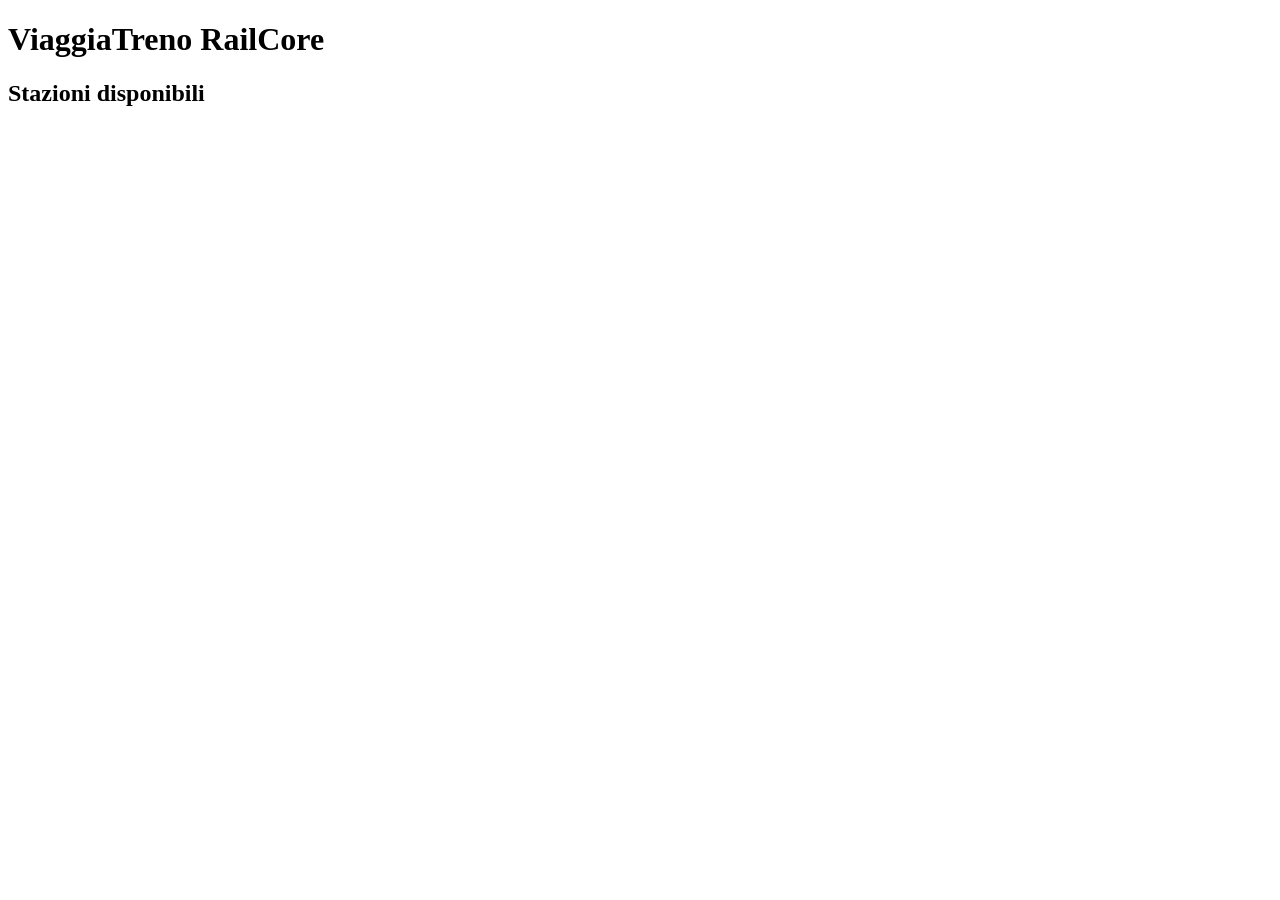
==== index.html @ 899c0888 "Create index.html" ====
<!DOCTYPE html>
<html lang="it">

<head>
    <meta charset="UTF-8">
    <meta name="viewport" content="width=device-width, initial-scale=1.0">
    <title>ViaggiaTreno RailCore</title>

    <link rel="stylesheet" href="style.css">
</head>

<body>

    <header>
        <h1>ViaggiaTreno RailCore</h1>
    </header>

    <main>

        <section>
            <h2>Stazioni disponibili</h2>

            <div id="stationList"></div>
        </section>

    </main>

    <script type="module" src="home.js"></script>

</body>

</html>
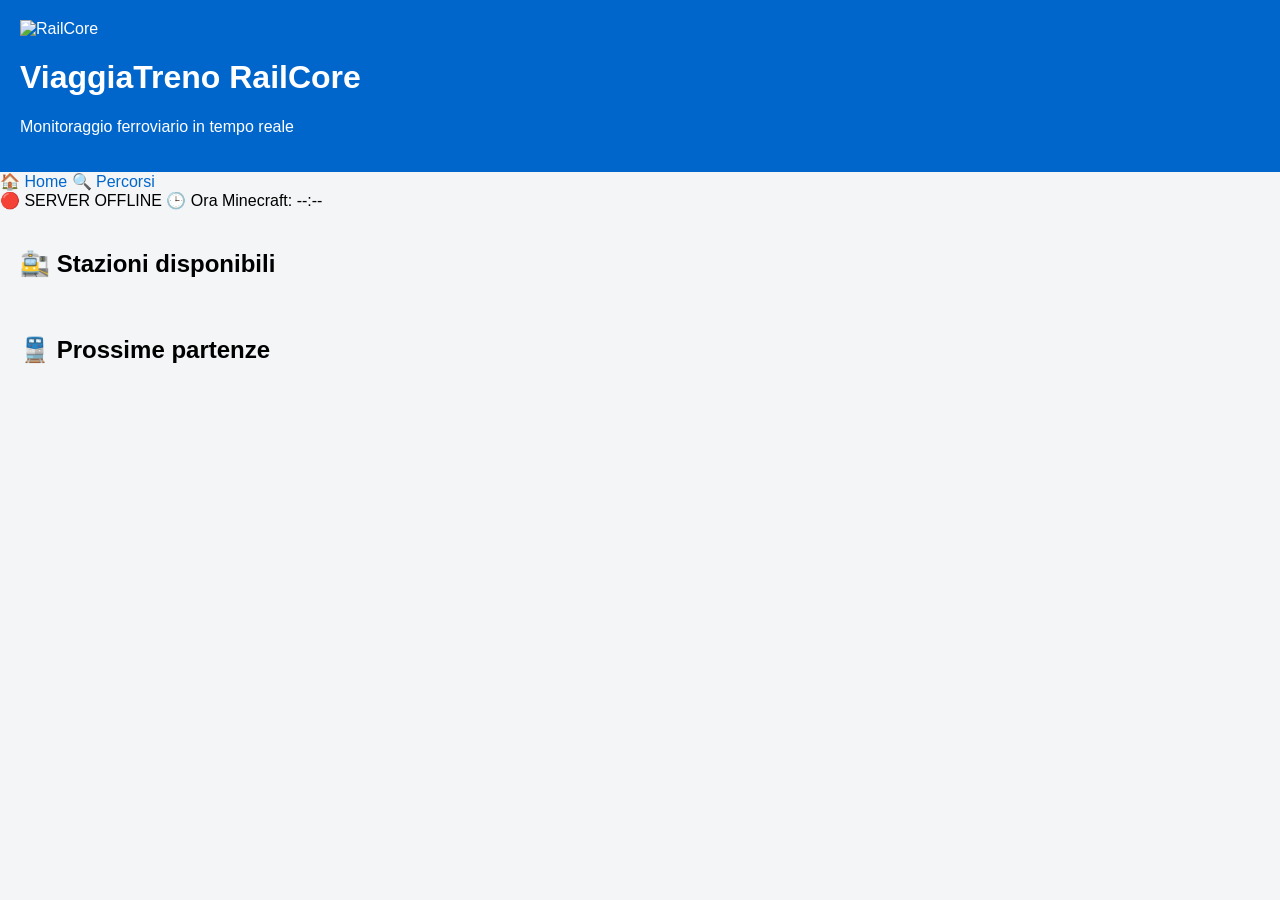
==== commit 4ea959a0: "Refactor index.html structure and add navigation" ====
--- a/index.html
+++ b/index.html
@@ -11,19 +11,90 @@
 
 <body>
 
-    <header>
+    <header class="main-header">
+
+    <img
+        src="https://cdn.modrinth.com/data/I8nHY8ll/4232f6ec6bc0516f23e2828a61a78998c49b5f3d.png"
+        class="logo"
+        alt="RailCore"
+    >
+
+    <div class="header-text">
+
         <h1>ViaggiaTreno RailCore</h1>
-    </header>
 
-    <main>
+        <p>
+            Monitoraggio ferroviario in tempo reale
+        </p>
 
-        <section>
-            <h2>Stazioni disponibili</h2>
+    </div>
 
-            <div id="stationList"></div>
-        </section>
+	</header>
 
-    </main>
+	<nav class="navbar">
+
+    <a href="index.html">
+        🏠 Home
+    </a>
+
+    <a href="navigate.html">
+        🔍 Percorsi
+    </a>
+
+</nav>
+	<div class="status-bar">
+
+  	  <span id="serverStatus">
+  	      🟢 Server Online
+   	 </span>
+
+  	  <span id="mcTime">
+  	      🕒 Ora Minecraft: --:--
+  	  </span>
+
+	</div>
+
+<main class="container">
+
+    <div
+        id="dashboardStats"
+        class="stats-grid">
+
+    </div>
+
+    <div class="card">
+
+        <h2>
+            🚉 Stazioni disponibili
+        </h2>
+
+        <br>
+
+        <div
+            id="stationList"
+            class="station-grid">
+
+        </div>
+
+    </div>
+
+    <div class="card">
+
+        <h2>
+            🚆 Prossime partenze
+        </h2>
+
+        <br>
+
+        <div
+            id="nextDepartures"
+            class="departures-grid">
+
+        </div>
+
+    </div>
+
+</main>
 
     <script type="module" src="home.js"></script>
 
--- a/style.css
+++ b/style.css
@@ -0,0 +1,75 @@
+body {
+    margin: 0;
+    font-family: Arial, sans-serif;
+    background: #f3f5f7;
+}
+
+header {
+    background: #0066cc;
+    color: white;
+    padding: 20px;
+}
+
+main {
+    padding: 20px;
+}
+
+.station-card {
+
+    display: block;
+
+    background: white;
+
+    padding: 15px;
+
+    margin-bottom: 10px;
+
+    border-radius: 8px;
+
+    text-decoration: none;
+
+    color: black;
+
+    box-shadow: 0 2px 4px rgba(0,0,0,.1);
+}
+
+.station-card:hover {
+
+    background: #f0f0f0;
+}
+
+table {
+
+    width: 100%;
+
+    border-collapse: collapse;
+
+    background: white;
+}
+
+th {
+
+    background: #0066cc;
+
+    color: white;
+}
+
+th,
+td {
+
+    padding: 12px;
+
+    border: 1px solid #ddd;
+}
+
+a {
+
+    color: #0066cc;
+
+    text-decoration: none;
+}
+
+a:hover {
+
+    text-decoration: underline;
+}
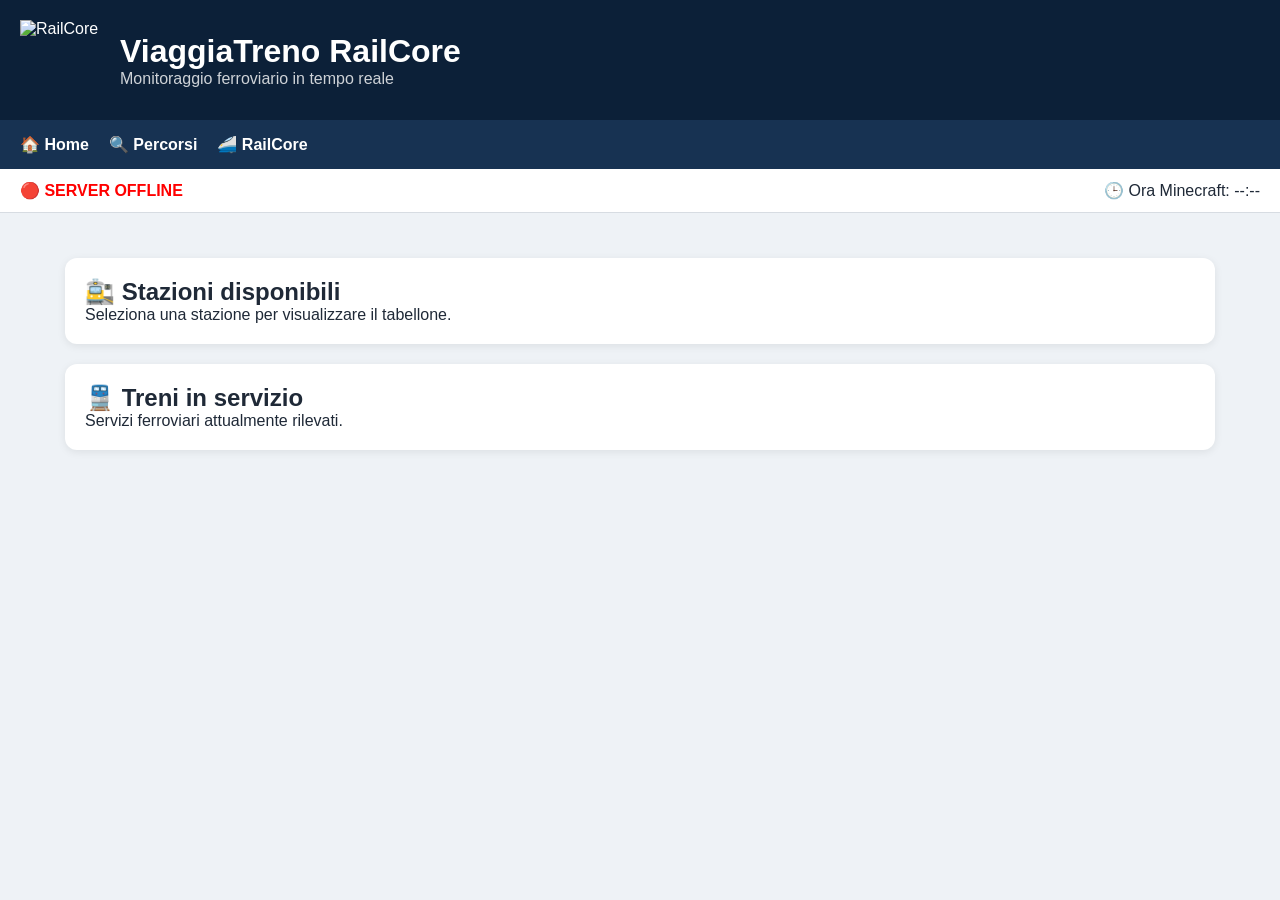
==== commit 402fb241: "Refactor HTML structure and formatting" ====
--- a/index.html
+++ b/index.html
@@ -3,100 +3,128 @@
 
 <head>
     <meta charset="UTF-8">
-    <meta name="viewport" content="width=device-width, initial-scale=1.0">
+    <meta
+        name="viewport"
+        content="width=device-width, initial-scale=1.0">
+
     <title>ViaggiaTreno RailCore</title>
 
-    <link rel="stylesheet" href="style.css">
+    <link
+        rel="stylesheet"
+        href="style.css">
 </head>
 
 <body>
 
     <header class="main-header">
 
-    <img
-        src="https://cdn.modrinth.com/data/I8nHY8ll/4232f6ec6bc0516f23e2828a61a78998c49b5f3d.png"
-        class="logo"
-        alt="RailCore"
-    >
+        <img
+            src="https://cdn.modrinth.com/data/I8nHY8ll/4232f6ec6bc0516f23e2828a61a78998c49b5f3d.png"
+            class="logo railcore-logo"
+            alt="RailCore">
 
-    <div class="header-text">
+        <div class="header-text">
 
-        <h1>ViaggiaTreno RailCore</h1>
+            <h1>ViaggiaTreno RailCore</h1>
 
-        <p>
-            Monitoraggio ferroviario in tempo reale
-        </p>
+            <p>
+                Monitoraggio ferroviario in tempo reale
+            </p>
+
+        </div>
+
+    </header>
+
+    <nav class="navbar">
+
+        <a href="index.html">
+            🏠 Home
+        </a>
+
+        <a href="navigate.html">
+            🔍 Percorsi
+        </a>
+
+        <a href="railcore.html">
+            🚄 RailCore
+        </a>
+
+    </nav>
+
+    <div class="status-bar">
+
+        <span id="serverStatus">
+
+            🟢 Server Online
+
+        </span>
+
+        <span id="mcTime">
+
+            🕒 Ora Minecraft: --:--
+
+        </span>
 
     </div>
 
-	</header>
+    <main class="container">
 
-	<nav class="navbar">
+        <section
+            id="dashboardStats"
+            class="stats-grid">
 
-    <a href="index.html">
-        🏠 Home
-    </a>
+        </section>
 
-    <a href="navigate.html">
-        🔍 Percorsi
-    </a>
+        <section class="card">
 
-</nav>
-	<div class="status-bar">
+            <div class="section-header">
 
-  	  <span id="serverStatus">
-  	      🟢 Server Online
-   	 </span>
+                <h2>
+                    🚉 Stazioni disponibili
+                </h2>
 
-  	  <span id="mcTime">
-  	      🕒 Ora Minecraft: --:--
-  	  </span>
+                <p>
+                    Seleziona una stazione per visualizzare il tabellone.
+                </p>
 
-	</div>
+            </div>
 
-<main class="container">
+            <div
+                id="stationList"
+                class="station-grid">
 
-    <div
-        id="dashboardStats"
-        class="stats-grid">
+            </div>
 
-    </div>
+        </section>
 
-    <div class="card">
+        <section class="card">
 
-        <h2>
-            🚉 Stazioni disponibili
-        </h2>
+            <div class="section-header">
 
-        <br>
+                <h2>
+                    🚆 Treni in servizio
+                </h2>
 
-        <div
-            id="stationList"
-            class="station-grid">
+                <p>
+                    Servizi ferroviari attualmente rilevati.
+                </p>
 
-        </div>
+            </div>
 
-    </div>
+            <div
+                id="nextDepartures"
+                class="departures-grid">
 
-    <div class="card">
+            </div>
 
-        <h2>
-            🚆 Prossime partenze
-        </h2>
+        </section>
 
-        <br>
+    </main>
 
-        <div
-            id="nextDepartures"
-            class="departures-grid">
-
-        </div>
-
-    </div>
-
-</main>
-
-    <script type="module" src="home.js"></script>
+    <script
+        type="module"
+        src="home.js">
+    </script>
 
 </body>
 
--- a/style.css
+++ b/style.css
@@ -1,41 +1,160 @@
+* {
+    margin: 0;
+    padding: 0;
+    box-sizing: border-box;
+}
+
 body {
-    margin: 0;
-    font-family: Arial, sans-serif;
-    background: #f3f5f7;
-}
-
-header {
-    background: #0066cc;
-    color: white;
-    padding: 20px;
-}
-
-main {
-    padding: 20px;
+
+    font-family: "Segoe UI", sans-serif;
+
+    background-color: #eef2f6;
+
+    color: #1f2937;
+}
+
+.main-header {
+
+    background: #0c2038;
+
+    color: white;
+
+    display: flex;
+
+    align-items: center;
+
+    gap: 20px;
+
+    padding: 20px;
+}
+
+.logo {
+
+    width: 80px;
+
+    height: 80px;
+}
+
+.header-text h1 {
+
+    font-size: 2rem;
+}
+
+.header-text p {
+
+    opacity: .8;
+}
+
+.navbar {
+
+    background: #173252;
+
+    display: flex;
+
+    gap: 20px;
+
+    padding: 15px 20px;
+}
+
+.navbar a {
+
+    color: white;
+
+    text-decoration: none;
+
+    font-weight: 600;
+}
+
+.navbar a:hover {
+
+    color: #79c0ff;
+}
+
+.status-bar {
+
+    display: flex;
+
+    justify-content: space-between;
+
+    align-items: center;
+
+    padding: 12px 20px;
+
+    background: white;
+
+    border-bottom: 1px solid #d7dce2;
+}
+
+.status-online {
+
+    color: green;
+
+    font-weight: bold;
+}
+
+.status-offline {
+
+    color: red;
+
+    font-weight: bold;
+}
+
+.container {
+
+    max-width: 1200px;
+
+    margin: auto;
+
+    padding: 25px;
+}
+
+.card {
+
+    background: white;
+
+    border-radius: 12px;
+
+    padding: 20px;
+
+    box-shadow: 0 2px 8px rgba(0,0,0,0.08);
+
+    margin-bottom: 20px;
+}
+
+.station-grid {
+
+    display: grid;
+
+    grid-template-columns:
+        repeat(auto-fill,minmax(250px,1fr));
+
+    gap: 15px;
 }
 
 .station-card {
 
-    display: block;
-
-    background: white;
-
-    padding: 15px;
-
-    margin-bottom: 10px;
-
-    border-radius: 8px;
+    background: white;
+
+    border-radius: 10px;
+
+    padding: 18px;
 
     text-decoration: none;
 
-    color: black;
-
-    box-shadow: 0 2px 4px rgba(0,0,0,.1);
+    color: #173252;
+
+    font-weight: bold;
+
+    transition: .2s;
+
+    box-shadow: 0 2px 8px rgba(0,0,0,.08);
 }
 
 .station-card:hover {
 
-    background: #f0f0f0;
+    transform: translateY(-2px);
+
+    background: #f5f9ff;
 }
 
 table {
@@ -47,9 +166,9 @@
     background: white;
 }
 
-th {
-
-    background: #0066cc;
+thead {
+
+    background: #173252;
 
     color: white;
 }
@@ -59,17 +178,212 @@
 
     padding: 12px;
 
-    border: 1px solid #ddd;
-}
-
-a {
-
-    color: #0066cc;
-
-    text-decoration: none;
-}
-
-a:hover {
-
-    text-decoration: underline;
-}+    border: 1px solid #e5e7eb;
+
+    text-align: left;
+}
+
+tr:hover {
+
+    background: #f8fafc;
+}
+
+.badge {
+
+    padding: 5px 10px;
+
+    border-radius: 20px;
+
+    color: white;
+
+    font-size: .85rem;
+}
+
+.train-info {
+
+    display: grid;
+
+    grid-template-columns: repeat(auto-fit,minmax(250px,1fr));
+
+    gap: 15px;
+}
+
+.stop-list tr.current {
+
+    background: #fff7cc;
+}
+
+.stop-list tr.completed {
+
+    background: #e6ffea;
+}
+
+.stop-list tr.future {
+
+    background: white;
+}
+
+.category-pill {
+
+    color: white;
+
+    padding: 6px 12px;
+
+    border-radius: 20px;
+
+    font-size: .9rem;
+
+    font-weight: 700;
+
+    display: inline-block;
+
+    box-shadow:
+        0 2px 6px rgba(0,0,0,.15);
+}
+
+.status-running {
+
+    color: #008000;
+
+    font-weight: bold;
+}
+
+.status-waiting {
+
+    color: #d97706;
+
+    font-weight: bold;
+}
+
+.status-station {
+
+    color: #0a66c2;
+
+    font-weight: bold;
+}
+
+.info-box {
+
+    background: white;
+
+    padding: 20px;
+
+    border-radius: 12px;
+
+    box-shadow: 0 2px 8px rgba(0,0,0,.08);
+}
+
+.current-train {
+
+    background: #fff6bf;
+}
+
+.completed-stop {
+
+    background: #e8ffe8;
+}
+
+.future-stop {
+
+    background: white;
+}
+
+.train-header {
+
+    font-size: 2rem;
+
+    font-weight: bold;
+}
+
+.category-box {
+
+    padding: 10px 15px;
+
+    border-radius: 20px;
+
+    color: white;
+
+    display: inline-block;
+
+    font-weight: bold;
+
+    box-shadow:
+        0 2px 8px rgba(0,0,0,.15);
+}
+
+.stats-grid {
+
+    display: grid;
+
+    grid-template-columns:
+        repeat(auto-fit,
+        minmax(220px,1fr));
+
+    gap: 15px;
+
+    margin-bottom: 20px;
+}
+
+.stat-card {
+
+    background: white;
+
+    padding: 20px;
+
+    border-radius: 12px;
+
+    box-shadow:
+        0 2px 8px rgba(0,0,0,.08);
+
+    text-align: center;
+}
+
+.stat-number {
+
+    font-size: 2rem;
+
+    font-weight: bold;
+
+    color: #173252;
+}
+
+.departures-grid {
+
+    display: grid;
+
+    grid-template-columns:
+        repeat(auto-fit,
+        minmax(250px,1fr));
+
+    gap: 15px;
+}
+
+.departure-card {
+
+    background: white;
+
+    border-radius: 12px;
+
+    padding: 20px;
+
+    box-shadow:
+        0 2px 8px rgba(0,0,0,.08);
+
+    transition: .2s;
+}
+
+.departure-card:hover {
+
+    transform:
+        translateY(-3px);
+
+    box-shadow:
+        0 6px 14px rgba(0,0,0,.15);
+}
+
+.departure-card h3 {
+
+    color: #173252;
+
+    margin-bottom: 10px;
+}
